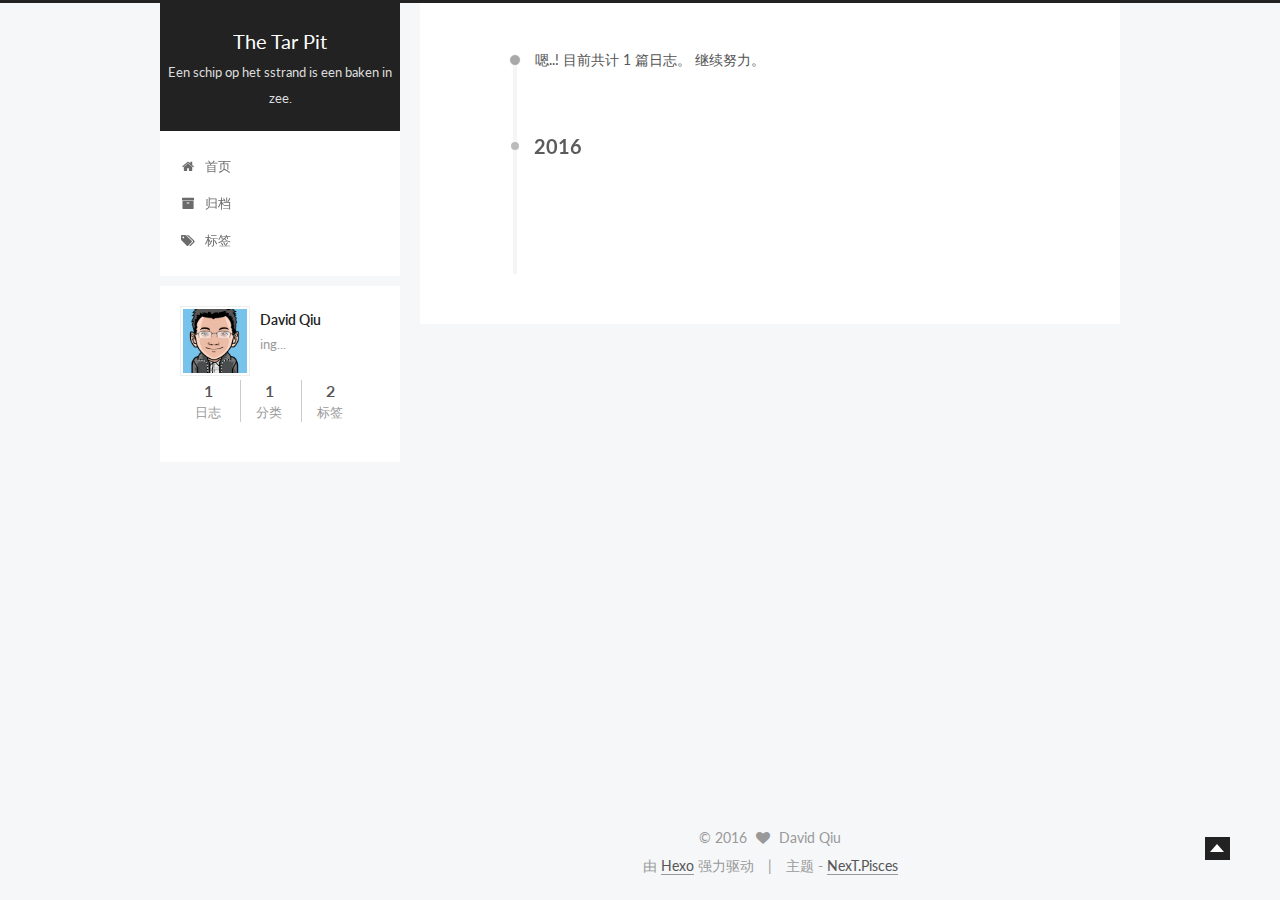
==== archives/index.html @ 202212e3 "Site updated: 2016-03-12 23:37:46" ====
<!doctype html>



  


<html class="theme-next pisces use-motion">
<head>
  <meta charset="UTF-8"/>
<meta http-equiv="X-UA-Compatible" content="IE=edge,chrome=1" />
<meta name="viewport" content="width=device-width, initial-scale=1, maximum-scale=1"/>



<meta http-equiv="Cache-Control" content="no-transform" />
<meta http-equiv="Cache-Control" content="no-siteapp" />












  <link href="/vendors/fancybox/source/jquery.fancybox.css?v=2.1.5" rel="stylesheet" type="text/css"/>




  <link href="//fonts.googleapis.com/css?family=Lato:300,400,700,400italic&subset=latin,latin-ext" rel="stylesheet" type="text/css">



<link href="/vendors/font-awesome/css/font-awesome.min.css?v=4.4.0" rel="stylesheet" type="text/css" />

<link href="/css/main.css?v=0.5.0" rel="stylesheet" type="text/css" />


  <meta name="keywords" content="Hexo, NexT" />








  <link rel="shortcut icon" type="image/x-icon" href="/favicon.ico?v=0.5.0" />






<meta name="description" content="ing...">
<meta property="og:type" content="website">
<meta property="og:title" content="The Tar Pit">
<meta property="og:url" content="http://yoursite.com/archives/index.html">
<meta property="og:site_name" content="The Tar Pit">
<meta property="og:description" content="ing...">
<meta name="twitter:card" content="summary">
<meta name="twitter:title" content="The Tar Pit">
<meta name="twitter:description" content="ing...">



<script type="text/javascript" id="hexo.configuration">
  var NexT = window.NexT || {};
  var CONFIG = {
    scheme: 'Pisces',
    sidebar: {"position":"left","display":"post"},
    fancybox: true,
    motion: true,
    duoshuo: {
      userId: 0,
      author: '博主'
    }
  };
</script>

  <title> 归档 | The Tar Pit </title>
</head>

<body itemscope itemtype="http://schema.org/WebPage" lang="zh-Hans">

  








  
  
    
  

  <div class="container one-collumn sidebar-position-left  page-archive  ">
    <div class="headband"></div>

    <header id="header" class="header" itemscope itemtype="http://schema.org/WPHeader">
      <div class="header-inner"><div class="site-meta ">
  

  <div class="custom-logo-site-title">
    <a href="/"  class="brand" rel="start">
      <span class="logo-line-before"><i></i></span>
      <span class="site-title">The Tar Pit</span>
      <span class="logo-line-after"><i></i></span>
    </a>
  </div>
  <p class="site-subtitle">Een schip op het sstrand is een baken in zee.</p>
</div>

<div class="site-nav-toggle">
  <button>
    <span class="btn-bar"></span>
    <span class="btn-bar"></span>
    <span class="btn-bar"></span>
  </button>
</div>

<nav class="site-nav">
  

  
    <ul id="menu" class="menu ">
      
        
        <li class="menu-item menu-item-home">
          <a href="/" rel="section">
            
              <i class="menu-item-icon fa fa-home fa-fw"></i> <br />
            
            首页
          </a>
        </li>
      
        
        <li class="menu-item menu-item-archives">
          <a href="/archives" rel="section">
            
              <i class="menu-item-icon fa fa-archive fa-fw"></i> <br />
            
            归档
          </a>
        </li>
      
        
        <li class="menu-item menu-item-tags">
          <a href="/tags" rel="section">
            
              <i class="menu-item-icon fa fa-tags fa-fw"></i> <br />
            
            标签
          </a>
        </li>
      

      


      
      
    </ul>
  

  
</nav>

 </div>
    </header>

    <main id="main" class="main">
      <div class="main-inner">
        <div class="content-wrap">
          <div id="content" class="content">
            

  <section id="posts" class="posts-collapse">
    <span class="archive-move-on"></span>

    <span class="archive-page-counter">
      
      
      
        
      
      嗯..! 目前共计 1 篇日志。 继续努力。
    </span>

    

      
      
      

      
        
        <div class="collection-title">
          <h2 class="archive-year motion-element" id="archive-year-2016">2016</h2>
        </div>
      
      

      

  <article class="post post-type-normal" itemscope itemtype="http://schema.org/Article">
    <header class="post-header">

      <h1 class="post-title">
        
            <a class="post-title-link" href="/2016/03/08/hello-world/" itemprop="url">
              
                <span itemprop="name">Hello World</span>
              
            </a>
        
      </h1>

      <div class="post-meta">
        <time class="post-time" itemprop="dateCreated"
              datetime="2016-03-08T22:50:50+08:00"
              content="2016-03-08" >
          03-08
        </time>
      </div>

    </header>
  </article>



    

  </section>

  



          </div>
          


          

        </div>
        
          
  
  <div class="sidebar-toggle">
    <div class="sidebar-toggle-line-wrap">
      <span class="sidebar-toggle-line sidebar-toggle-line-first"></span>
      <span class="sidebar-toggle-line sidebar-toggle-line-middle"></span>
      <span class="sidebar-toggle-line sidebar-toggle-line-last"></span>
    </div>
  </div>

  <aside id="sidebar" class="sidebar">
    <div class="sidebar-inner">

      

      

      <section class="site-overview sidebar-panel  sidebar-panel-active ">
        <div class="site-author motion-element" itemprop="author" itemscope itemtype="http://schema.org/Person">
          <img class="site-author-image" itemprop="image"
               src="/images/avatars.png"
               alt="David Qiu" />
          <p class="site-author-name" itemprop="name">David Qiu</p>
          <p class="site-description motion-element" itemprop="description">ing...</p>
        </div>
        <nav class="site-state motion-element">
          <div class="site-state-item site-state-posts">
            <a href="/archives">
              <span class="site-state-item-count">1</span>
              <span class="site-state-item-name">日志</span>
            </a>
          </div>
          
          
            <div class="site-state-item site-state-categories">
              
                <span class="site-state-item-count">1</span>
                <span class="site-state-item-name">分类</span>
              
            </div>
          

          
            <div class="site-state-item site-state-tags">
              <a href="/tags">
                <span class="site-state-item-count">2</span>
                <span class="site-state-item-name">标签</span>
              </a>
            </div>
          

        </nav>

        

        <div class="links-of-author motion-element">
          
        </div>

        
        

        <div class="links-of-author motion-element">
          
        </div>

      </section>

      

    </div>
  </aside>


        
      </div>
    </main>

    <footer id="footer" class="footer">
      <div class="footer-inner">
        <div class="copyright" >
  
  &copy; 
  <span itemprop="copyrightYear">2016</span>
  <span class="with-love">
    <i class="fa fa-heart"></i>
  </span>
  <span class="author" itemprop="copyrightHolder">David Qiu</span>
</div>

<div class="powered-by">
  由 <a class="theme-link" href="http://hexo.io">Hexo</a> 强力驱动
</div>

<div class="theme-info">
  主题 -
  <a class="theme-link" href="https://github.com/iissnan/hexo-theme-next">
    NexT.Pisces
  </a>
</div>



      </div>
    </footer>

    <div class="back-to-top"></div>
  </div>

  


  




<script type="text/javascript">
  if (Object.prototype.toString.call(window.Promise) !== '[object Function]') {
    window.Promise = null;
  }
</script>


  <script type="text/javascript" src="/vendors/jquery/index.js?v=2.1.3"></script>

  <script type="text/javascript" src="/vendors/fastclick/lib/fastclick.min.js?v=1.0.6"></script>

  <script type="text/javascript" src="/vendors/jquery_lazyload/jquery.lazyload.js?v=1.9.7"></script>

  <script type="text/javascript" src="/vendors/velocity/velocity.min.js"></script>

  <script type="text/javascript" src="/vendors/velocity/velocity.ui.min.js"></script>

  <script type="text/javascript" src="/vendors/fancybox/source/jquery.fancybox.pack.js"></script>


  


  <script type="text/javascript" src="/js/src/utils.js?v=0.5.0"></script>

  <script type="text/javascript" src="/js/src/motion.js?v=0.5.0"></script>



  
  


  <script type="text/javascript" src="/js/src/affix.js?v=0.5.0"></script>

  <script type="text/javascript" src="/js/src/schemes/pisces.js?v=0.5.0"></script>



  
  
    <script type="text/javascript" id="motion.page.archive">
      $('.archive-year').velocity('transition.slideLeftIn');
    </script>
  


  


  <script type="text/javascript" src="/js/src/bootstrap.js?v=0.5.0"></script>



  

  
    
  

  <script type="text/javascript">
    var duoshuoQuery = {short_name:"davidqiu"};
    (function() {
      var ds = document.createElement('script');
      ds.type = 'text/javascript';ds.async = true;
      ds.id = 'duoshuo-script';
      ds.src = (document.location.protocol == 'https:' ? 'https:' : 'http:') + '//static.duoshuo.com/embed.js';
      ds.charset = 'UTF-8';
      (document.getElementsByTagName('head')[0]
      || document.getElementsByTagName('body')[0]).appendChild(ds);
    })();
  </script>

  
    
  





  
  
  

  


</body>
</html>
---- css/main.css ----
/* normalize.css v3.0.2 | MIT License | git.io/normalize */
html {
  font-family: sans-serif; /* 1 */
  -ms-text-size-adjust: 100%; /* 2 */
  -webkit-text-size-adjust: 100%; /* 2 */
}
body {
  margin: 0;
}
article,
aside,
details,
figcaption,
figure,
footer,
header,
hgroup,
main,
menu,
nav,
section,
summary {
  display: block;
}
audio,
canvas,
progress,
video {
  display: inline-block; /* 1 */
  vertical-align: baseline; /* 2 */
}
audio:not([controls]) {
  display: none;
  height: 0;
}
[hidden],
template {
  display: none;
}
a {
  background-color: transparent;
}
a:active,
a:hover {
  outline: 0;
}
abbr[title] {
  border-bottom: 1px dotted;
}
b,
strong {
  font-weight: bold;
}
dfn {
  font-style: italic;
}
h1 {
  font-size: 2em;
  margin: 0.67em 0;
}
mark {
  background: #ff0;
  color: #000;
}
small {
  font-size: 80%;
}
sub,
sup {
  font-size: 75%;
  line-height: 0;
  position: relative;
  vertical-align: baseline;
}
sup {
  top: -0.5em;
}
sub {
  bottom: -0.25em;
}
img {
  border: 0;
}
svg:not(:root) {
  overflow: hidden;
}
figure {
  margin: 1em 40px;
}
hr {
  -moz-box-sizing: content-box;
  box-sizing: content-box;
  height: 0;
}
pre {
  overflow: auto;
}
code,
kbd,
pre,
samp {
  font-family: monospace, monospace;
  font-size: 1em;
}
button,
input,
optgroup,
select,
textarea {
  color: inherit; /* 1 */
  font: inherit; /* 2 */
  margin: 0; /* 3 */
}
button {
  overflow: visible;
}
button,
select {
  text-transform: none;
}
button,
html input[type="button"],
input[type="reset"],
input[type="submit"] {
  -webkit-appearance: button; /* 2 */
  cursor: pointer; /* 3 */
}
button[disabled],
html input[disabled] {
  cursor: default;
}
button::-moz-focus-inner,
input::-moz-focus-inner {
  border: 0;
  padding: 0;
}
input {
  line-height: normal;
}
input[type="checkbox"],
input[type="radio"] {
  box-sizing: border-box; /* 1 */
  padding: 0; /* 2 */
}
input[type="number"]::-webkit-inner-spin-button,
input[type="number"]::-webkit-outer-spin-button {
  height: auto;
}
input[type="search"] {
  -webkit-appearance: textfield; /* 1 */
  -moz-box-sizing: content-box;
  -webkit-box-sizing: content-box; /* 2 */
  box-sizing: content-box;
}
input[type="search"]::-webkit-search-cancel-button,
input[type="search"]::-webkit-search-decoration {
  -webkit-appearance: none;
}
fieldset {
  border: 1px solid #c0c0c0;
  margin: 0 2px;
  padding: 0.35em 0.625em 0.75em;
}
legend {
  border: 0; /* 1 */
  padding: 0; /* 2 */
}
textarea {
  overflow: auto;
}
optgroup {
  font-weight: bold;
}
table {
  border-collapse: collapse;
  border-spacing: 0;
}
td,
th {
  padding: 0;
}
::selection {
  background: #262a30;
  color: #fff;
}
body {
  position: relative;
  font-family: Lato, "PingFang SC", "Microsoft YaHei", sans-serif;
  font-size: 14px;
  line-height: 2;
  color: #555;
  background: #fff;
}
@media (max-width: 767px) {
  body {
    padding-right: 0 !important;
  }
}
@media (min-width: 768px) and (max-width: 991px) {
  body {
    padding-right: 0 !important;
  }
}
@media (min-width: 1600px) {
  body {
    font-size: 16px;
  }
}
h1,
h2,
h3,
h4,
h5,
h6 {
  margin: 0;
  padding: 0;
  font-weight: bold;
  line-height: 1.5;
  font-family: Lato, "PingFang SC", "Microsoft YaHei", sans-serif;
}
h2,
h3,
h4,
h5,
h6 {
  margin: 20px 0 15px;
}
h1 {
  font-size: 22px;
}
@media (max-width: 767px) {
  h1 {
    font-size: 18px;
  }
}
h2 {
  font-size: 20px;
}
@media (max-width: 767px) {
  h2 {
    font-size: 16px;
  }
}
h3 {
  font-size: 18px;
}
@media (max-width: 767px) {
  h3 {
    font-size: 14px;
  }
}
h4 {
  font-size: 16px;
}
@media (max-width: 767px) {
  h4 {
    font-size: 12px;
  }
}
h5 {
  font-size: 14px;
}
@media (max-width: 767px) {
  h5 {
    font-size: 10px;
  }
}
h6 {
  font-size: 12px;
}
@media (max-width: 767px) {
  h6 {
    font-size: 8px;
  }
}
p {
  margin: 0 0 25px 0;
}
a {
  color: #555;
  text-decoration: none;
  border-bottom: 1px solid #999;
  word-wrap: break-word;
}
a:hover {
  color: #222;
  border-bottom-color: #222;
}
ul {
  list-style: none;
}
blockquote {
  margin: 0;
  padding: 0;
}
img {
  display: block;
  margin: auto;
  max-width: 100%;
  height: auto;
}
hr {
  margin: 40px 0;
  height: 3px;
  border: none;
  background-color: #ddd;
  background-image: repeating-linear-gradient(-45deg, #fff, #fff 4px, transparent 4px, transparent 8px);
}
blockquote {
  padding: 0 15px;
  color: #666;
  border-left: 4px solid #ddd;
}
blockquote cite::before {
  content: "-";
  padding: 0 5px;
}
dt {
  font-weight: 700;
}
dd {
  margin: 0;
  padding: 0;
}
.text-left {
  text-align: left;
}
.text-center {
  text-align: center;
}
.text-right {
  text-align: right;
}
.text-justify {
  text-align: justify;
}
.text-nowrap {
  white-space: nowrap;
}
.text-lowercase {
  text-transform: lowercase;
}
.text-uppercase {
  text-transform: uppercase;
}
.text-capitalize {
  text-transform: capitalize;
}
.center-block {
  display: block;
  margin-left: auto;
  margin-right: auto;
}
.clearfix:before,
.clearfix:after {
  content: " ";
  display: table;
}
.clearfix:after {
  clear: both;
}
.pullquote {
  width: 45%;
}
.pullquote.left {
  float: left;
  margin-left: 5px;
  margin-right: 10px;
}
.pullquote.right {
  float: right;
  margin-left: 10px;
  margin-right: 5px;
}
.highlight table,
.gist table {
  width: auto;
}
.highlight table td,
.gist table td {
  border: none;
}
.highlight a,
.gist a {
  color: #222 !important;
  text-decoration: none !important;
}
.affix.affix.affix {
  position: fixed;
}
.translation {
  margin-top: -20px;
  font-size: 14px;
  color: #999;
}
.use-motion .motion-element {
  opacity: 0;
}
.site-search input {
  padding: 3px;
  border: none;
  text-indent: 14px;
  border-radius: 0;
  width: 140px;
  outline: none;
  border-bottom: 1px solid #999;
  background: inherit;
  opacity: 0.5;
}
.site-search input:focus {
  opacity: 1;
}
.site-search .fa-search {
  position: absolute;
  top: 6px;
}
table {
  margin: 20px 0;
  width: 100%;
  border-collapse: collapse;
  border-spacing: 0;
  border: 1px solid #ddd;
  font-size: 14px;
}
table>tbody>tr:nth-of-type(odd) {
  background-color: #f9f9f9;
}
table>tbody>tr:hover {
  background-color: #f5f5f5;
}
caption,
th,
td {
  padding: 8px;
  text-align: left;
  vertical-align: middle;
  font-weight: normal;
}
th,
td {
  border-bottom: 3px solid #ddd;
  border-right: 1px solid #eee;
}
th {
  padding-bottom: 10px;
  font-weight: 700;
}
td {
  border-bottom-width: 1px;
}
html,
body {
  height: 100%;
}
.container {
  position: relative;
  min-height: 100%;
}
.header-inner {
  margin: 0 auto;
  padding: 100px 0 70px;
  width: 700px;
}
@media (min-width: 1600px) {
  .container .header-inner {
    width: 900px;
  }
}
.main {
  padding-bottom: 150px;
}
.main-inner {
  margin: 0 auto;
  width: 700px;
}
@media (min-width: 1600px) {
  .container .main-inner {
    width: 900px;
  }
}
.footer {
  position: absolute;
  left: 0;
  bottom: 0;
  width: 100%;
  min-height: 50px;
}
.footer-inner {
  box-sizing: border-box;
  margin: 20px auto;
  width: 700px;
}
@media (min-width: 1600px) {
  .container .footer-inner {
    width: 900px;
  }
}
pre,
.highlight {
  background: #f7f7f7;
  margin: 20px 0;
  padding: 15px;
  overflow: auto;
  font-size: 13px;
  color: #4d4d4c;
  line-height: 1.6;
}
.highlight .gutter pre,
.gist .gist-file .gist-data .line-numbers {
  color: #666;
}
pre,
code {
  font-family: "Input Mono", "PT Mono", Consolas, Monaco, Menlo, monospace;
}
code {
  word-break: break-all;
  background: #eee;
  text-shadow: 0 1px #fff;
  padding: 0 0.3em;
}
pre code {
  background: none;
  text-shadow: none;
  padding: 0;
}
.highlight pre {
  border: none;
  margin: 0;
  padding: 1px;
}
.highlight table {
  margin: 0;
  width: auto;
  border: none;
}
.highlight td {
  border: none;
  padding: 0;
}
.highlight figcaption {
  font-size: 0.85em;
  color: #8e908c;
  line-height: 1em;
  margin-bottom: 1em;
}
.highlight figcaption:before,
.highlight figcaption:after {
  content: " ";
  display: table;
}
.highlight figcaption:after {
  clear: both;
}
.highlight figcaption a {
  float: right;
}
.highlight .gutter pre {
  text-align: right;
  padding-right: 20px;
}
.highlight .line {
  height: 20px;
}
.gist {
  margin: 20px 0;
  border-style: solid;
  border-color: #ccc;
  border-width: 1px 0;
  background: #f7f7f7;
  padding: 15px 40px 15px 15px;
}
.gist .gist-file {
  border: none;
  font-family: "Input Mono", "PT Mono", Consolas, Monaco, Menlo, monospace;
  margin: 0;
}
.gist .gist-file .gist-data {
  background: none;
  border: none;
}
.gist .gist-file .gist-data .line-numbers {
  background: none;
  border: none;
  padding: 0 20px 0 0;
}
.gist .gist-file .gist-data .line-data {
  padding: 0 !important;
}
.gist .gist-file .highlight {
  margin: 0;
  padding: 0;
  border: none;
}
.gist .gist-file .gist-meta {
  background: #f7f7f7;
  color: #8e908c;
  font: 13px Lato, "PingFang SC", "Microsoft YaHei", sans-serif;
  text-shadow: 0 0;
  padding: 0;
  margin-top: 1em;
  margin-left: 40px;
}
.gist .gist-file .gist-meta a {
  color: color-link;
  font-weight: normal;
}
.gist .gist-file .gist-meta a:hover {
  text-decoration: underline;
}
pre .comment {
  color: #8e908c;
}
pre .variable,
pre .attribute,
pre .tag,
pre .regexp,
pre .ruby .constant,
pre .xml .tag .title,
pre .xml .pi,
pre .xml .doctype,
pre .html .doctype,
pre .css .id,
pre .css .class,
pre .css .pseudo {
  color: #c82829;
}
pre .number,
pre .preprocessor,
pre .built_in,
pre .literal,
pre .params,
pre .constant {
  color: #f5871f;
}
pre .ruby .class .title,
pre .css .rules .attribute {
  color: #718c00;
}
pre .string,
pre .value,
pre .inheritance,
pre .header,
pre .ruby .symbol,
pre .xml .cdata {
  color: #718c00;
}
pre .title,
pre .css .hexcolor {
  color: #3e999f;
}
pre .function,
pre .python .decorator,
pre .python .title,
pre .ruby .function .title,
pre .ruby .title .keyword,
pre .perl .sub,
pre .javascript .title,
pre .coffeescript .title {
  color: #4271ae;
}
pre .keyword,
pre .javascript .function {
  color: #8959a8;
}
.full-image.full-image.full-image {
  border: none;
  max-width: 100%;
  width: auto;
  margin: 20px auto;
}
@media (min-width: 992px) {
  .full-image.full-image.full-image {
    max-width: none;
    width: 126%;
    margin: 0 -13%;
  }
}
.blockquote-center,
.page-home .post-type-quote blockquote,
.page-post-detail .post-type-quote blockquote {
  position: relative;
  margin: 40px 0;
  padding: 0;
  border-left: none;
  text-align: center;
}
.blockquote-center::before,
.page-home .post-type-quote blockquote::before,
.page-post-detail .post-type-quote blockquote::before,
.blockquote-center::after,
.page-home .post-type-quote blockquote::after,
.page-post-detail .post-type-quote blockquote::after {
  position: absolute;
  content: ' ';
  display: block;
  width: 100%;
  height: 24px;
  opacity: 0.2;
  background-repeat: no-repeat;
  background-position: 0 -6px;
  background-size: 22px 22px;
}
.blockquote-center::before,
.page-home .post-type-quote blockquote::before,
.page-post-detail .post-type-quote blockquote::before {
  top: -20px;
  background-image: url("../images/quote-l.svg");
  border-top: 1px solid #ccc;
}
.blockquote-center::after,
.page-home .post-type-quote blockquote::after,
.page-post-detail .post-type-quote blockquote::after {
  bottom: -20px;
  background-image: url("../images/quote-r.svg");
  border-bottom: 1px solid #ccc;
  background-position: 100% 8px;
}
.blockquote-center p,
.page-home .post-type-quote blockquote p,
.page-post-detail .post-type-quote blockquote p,
.blockquote-center div,
.page-home .post-type-quote blockquote div,
.page-post-detail .post-type-quote blockquote div {
  text-align: center;
}
.post .post-body .group-picture img {
  box-sizing: border-box;
  padding: 0 3px;
  border: none;
}
.post .group-picture-row {
  overflow: hidden;
  margin-top: 6px;
}
.post .group-picture-row:first-child {
  margin-top: 0;
}
.post .group-picture-column {
  float: left;
}
.page-post-detail .post-body .group-picture-column {
  float: none;
  margin-top: 10px;
  width: auto !important;
}
.page-post-detail .post-body .group-picture-column img {
  margin: 0 auto;
}
.page-archive .group-picture-container {
  overflow: hidden;
}
.page-archive .group-picture-row {
  float: left;
}
.page-archive .group-picture-row:first-child {
  margin-top: 6px;
}
.page-archive .group-picture-column {
  max-width: 150px;
  max-height: 150px;
}
.btn {
  display: inline-block;
  padding: 0 20px;
  font-size: 14px;
  color: #fff;
  background: #222;
  border: 2px solid #555;
  text-decoration: none;
  border-radius: 0;
  transition-property: background-color;
  transition-duration: 0.2s;
  transition-timing-function: ease-in-out;
  transition-delay: 0s;
}
.btn:hover,
.post-more-link .btn:hover {
  border-color: #222;
  color: #fff;
  background: #222;
}
.btn-bar {
  display: block;
  width: 22px;
  height: 2px;
  background: #555;
  border-radius: 1px;
}
.btn-bar+.btn-bar {
  margin-top: 4px;
}
.pagination {
  margin: 120px 0 40px;
  text-align: center;
  border-top: 1px solid #eee;
}
.page-number-basic,
.pagination .prev,
.pagination .next,
.pagination .page-number,
.pagination .space {
  display: inline-block;
  position: relative;
  top: -1px;
  margin: 0 10px;
  padding: 0 10px;
  line-height: 30px;
}
@media (max-width: 767px) {
  .page-number-basic,
  .pagination .prev,
  .pagination .next,
  .pagination .page-number,
  .pagination .space {
    margin: 0 5px;
  }
}
.pagination .prev,
.pagination .next,
.pagination .page-number {
  border-bottom: 0;
  border-top: 1px solid #eee;
  transition-property: border-color;
  transition-duration: 0.2s;
  transition-timing-function: ease-in-out;
  transition-delay: 0s;
}
.pagination .prev:hover,
.pagination .next:hover,
.pagination .page-number:hover {
  border-top-color: #222;
}
.pagination .space {
  padding: 0;
  margin: 0;
}
.pagination .prev {
  margin-left: 0;
}
.pagination .next {
  margin-right: 0;
}
.pagination .page-number.current {
  color: #fff;
  background: #ccc;
  border-top-color: #ccc;
}
@media (max-width: 767px) {
  .pagination {
    border-top: none;
  }
  .pagination .prev,
  .pagination .next,
  .pagination .page-number {
    margin-bottom: 10px;
    border-top: 0;
    border-bottom: 1px solid #eee;
  }
  .pagination .prev:hover,
  .pagination .next:hover,
  .pagination .page-number:hover {
    border-bottom-color: #222;
  }
}
.comments {
  margin: 60px 20px 0;
}
.tag-cloud {
  text-align: center;
}
.tag-cloud a {
  display: inline-block;
  margin: 10px;
}
.back-to-top {
  position: fixed;
  bottom: 40px;
  right: 50px;
  z-index: 1050;
  width: 15px;
  height: 13px;
  padding: 5px;
  background: #222;
  color: #fff;
  cursor: pointer;
  -webkit-transform: translateZ(0);
}
@media (max-width: 767px) {
  .back-to-top {
    display: none;
  }
}
@media (min-width: 768px) and (max-width: 991px) {
  .back-to-top {
    display: none;
  }
}
.back-to-top:before {
  display: block;
  content: " ";
  margin-top: 2px;
  width: 0;
  height: 0;
  border-width: 0 7px 8px 7px;
  border-color: transparent transparent #fff transparent;
  border-style: solid;
}
.header {
  background: #fff;
}
.header-inner {
  position: relative;
}
.headband {
  height: 3px;
  background: #222;
}
.site-meta {
  margin: 0;
  text-align: center;
}
@media (max-width: 767px) {
  .site-meta {
    text-align: center;
  }
}
.brand {
  position: relative;
  display: inline-block;
  padding: 0 40px;
  color: #fff;
  background: #222;
  border-bottom: none;
  font-family: Lato, "PingFang SC", "Microsoft YaHei", sans-serif;
}
.brand:hover {
  color: #fff;
}
.logo {
  display: inline-block;
  margin-right: 5px;
  line-height: 36px;
  vertical-align: top;
}
.site-title {
  display: inline-block;
  vertical-align: top;
  line-height: 36px;
  font-size: 20px;
  font-weight: normal;
}
.site-subtitle {
  margin-top: 10px;
  font-size: 13px;
  color: #ddd;
}
.use-motion .brand {
  opacity: 0;
}
.use-motion .logo,
.use-motion .site-title,
.use-motion .site-subtitle {
  opacity: 0;
  position: relative;
  top: -10px;
}
.site-nav-toggle {
  display: none;
  position: absolute;
  top: 10px;
  left: 10px;
}
@media (max-width: 767px) {
  .site-nav-toggle {
    display: block;
  }
}
.site-nav-toggle button {
  margin-top: 2px;
  padding: 9px 10px;
  background: transparent;
  border: none;
}
@media (max-width: 767px) {
  .site-nav {
    display: none;
    margin: 0 -10px;
    padding: 0 10px;
    clear: both;
    border-top: 1px solid #ddd;
  }
}
@media (min-width: 768px) and (max-width: 991px) {
  .site-nav {
    display: block !important;
  }
}
@media (min-width: 992px) {
  .site-nav {
    display: block !important;
  }
}
.menu {
  margin-top: 20px;
  padding-left: 0;
  text-align: center;
}
.menu .menu-item {
  display: inline-block;
  margin: 0 10px;
}
@media screen and (max-width: 767px) {
  .menu .menu-item {
    margin-top: 10px;
  }
}
.menu .menu-item a {
  display: block;
  font-size: 13px;
  text-transform: capitalize;
  line-height: inherit;
  border-bottom: 1px solid transparent;
  transition-property: border-color;
  transition-duration: 0.2s;
  transition-timing-function: ease-in-out;
  transition-delay: 0s;
}
.menu .menu-item a:hover,
.menu-item-active a {
  border-bottom-color: #222;
}
.use-motion .menu-item {
  opacity: 0;
}
.post-body .fancybox img {
  display: block !important;
  margin: 0 auto;
  cursor: pointer;
  cursor: zoom-in;
  cursor: -webkit-zoom-in;
}
.post-body .image-caption,
.post-body .figure .caption {
  margin: 10px auto 15px;
  text-align: center;
  font-size: 14px;
  color: #999;
  font-weight: bold;
  line-height: 1;
}
.post-sticky-flag {
  display: inline-block;
  font-size: 16px;
  -ms-transform: rotate(30deg);
  transform: rotate(30deg);
}
.posts-expand {
  padding-top: 40px;
}
@media (max-width: 767px) {
  .posts-expand {
    margin: 0 20px;
  }
  .post-body pre,
  .post-body .highlight {
    padding: 10px;
  }
  .post-body pre .gutter pre,
  .post-body .highlight .gutter pre {
    padding-right: 10px;
  }
}
@media (min-width: 992px) {
  .posts-expand .post-body {
    text-align: justify;
  }
}
.posts-expand .post-body h2,
.posts-expand .post-body h3,
.posts-expand .post-body h4,
.posts-expand .post-body h5,
.posts-expand .post-body h6 {
  padding-top: 10px;
}
.posts-expand .post-body h2 .header-anchor,
.posts-expand .post-body h3 .header-anchor,
.posts-expand .post-body h4 .header-anchor,
.posts-expand .post-body h5 .header-anchor,
.posts-expand .post-body h6 .header-anchor {
  float: right;
  margin-left: 10px;
  color: #ccc;
  border-bottom-style: none;
  visibility: hidden;
}
.posts-expand .post-body h2 .header-anchor:hover,
.posts-expand .post-body h3 .header-anchor:hover,
.posts-expand .post-body h4 .header-anchor:hover,
.posts-expand .post-body h5 .header-anchor:hover,
.posts-expand .post-body h6 .header-anchor:hover {
  color: inherit;
}
.posts-expand .post-body h2:hover .header-anchor,
.posts-expand .post-body h3:hover .header-anchor,
.posts-expand .post-body h4:hover .header-anchor,
.posts-expand .post-body h5:hover .header-anchor,
.posts-expand .post-body h6:hover .header-anchor {
  visibility: visible;
}
.posts-expand .post-body ul li {
  list-style: circle;
}
.posts-expand .post-body img {
  box-sizing: border-box;
  margin: auto;
  padding: 3px;
  border: 1px solid #ddd;
}
.posts-expand .fancybox img {
  margin: 0 auto;
}
@media (max-width: 767px) {
  .posts-collapse {
    margin: 0 20px;
  }
  .posts-collapse .post-title,
  .posts-collapse .post-meta {
    display: block;
    width: auto;
    text-align: left;
  }
}
.posts-collapse {
  margin-left: 55px;
}
@media (max-width: 767px) {
  .posts-collapse {
    margin: 0 20px;
  }
}
.posts-collapse .collection-title {
  position: relative;
  margin: 60px 0;
}
.posts-collapse .collection-title h2 {
  margin-left: 20px;
}
.posts-collapse .collection-title small {
  color: #bbb;
}
.posts-collapse .collection-title::before {
  content: " ";
  position: absolute;
  left: 0;
  top: 50%;
  margin-left: -4px;
  margin-top: -4px;
  width: 8px;
  height: 8px;
  background: #bbb;
  border-radius: 50%;
}
.posts-collapse .post {
  margin: 30px 0;
}
.posts-collapse .post-header {
  position: relative;
  transition-duration: 0.2s;
  transition-timing-function: ease-in-out;
  transition-delay: 0s;
  transition-property: border;
  border-bottom: 1px dashed #ccc;
}
.posts-collapse .post-header::before {
  content: " ";
  position: absolute;
  left: 0;
  top: 12px;
  width: 6px;
  height: 6px;
  margin-left: -4px;
  background: #bbb;
  border-radius: 50%;
  border: 1px solid #fff;
  transition-duration: 0.2s;
  transition-timing-function: ease-in-out;
  transition-delay: 0s;
  transition-property: background;
}
.posts-collapse .post-header:hover {
  border-bottom-color: #666;
}
.posts-collapse .post-header:hover::before {
  background: #222;
}
.posts-collapse .post-meta {
  position: absolute;
  font-size: 12px;
  left: 20px;
  top: 5px;
}
.posts-collapse .post-comments-count {
  display: none;
}
.posts-collapse .post-title {
  margin-left: 60px;
  font-size: 16px;
  font-weight: normal;
  font-family: Lato, "PingFang SC", "Microsoft YaHei", sans-serif;
  line-height: inherit;
}
.posts-collapse .post-title::after {
  margin-left: 3px;
  opacity: 0.6;
}
.posts-collapse .post-title a {
  color: #666;
  border-bottom: none;
}
.page-home .post-type-quote .post-header,
.page-post-detail .post-type-quote .post-header,
.page-home .post-type-quote .post-tags,
.page-post-detail .post-type-quote .post-tags {
  display: none;
}
.posts-expand .post-title {
  font-size: 26px;
  text-align: center;
  word-break: break-word;
}
@media (max-width: 767px) {
  .posts-expand .post-title {
    font-size: 22px;
  }
}
.posts-expand .post-title-link {
  display: inline-block;
  position: relative;
  color: #555;
  border-bottom: none;
  line-height: 1.2;
  vertical-align: top;
}
.posts-expand .post-title-link::before {
  content: "";
  position: absolute;
  width: 100%;
  height: 2px;
  bottom: 0;
  left: 0;
  background-color: #000;
  visibility: hidden;
  transform: scaleX(0);
  transition-duration: 0.2s;
  transition-timing-function: ease-in-out;
  transition-delay: 0s;
}
.posts-expand .post-title-link:hover::before {
  visibility: visible;
  transform: scaleX(1);
}
.posts-expand .post-title-link .fa {
  font-size: 16px;
}
.posts-expand .post-meta {
  margin: 3px 0 60px 0;
  color: #999;
  font-size: 12px;
  text-align: center;
}
.posts-expand .post-meta .post-category-list {
  display: inline-block;
  margin: 0;
  padding: 3px;
}
.posts-expand .post-meta .post-category-list-link {
  color: #999;
}
.post-meta-item-icon {
  display: none;
  margin-right: 3px;
}
@media (min-width: 768px) and (max-width: 991px) {
  .post-meta-item-icon {
    display: inline-block;
  }
}
@media (max-width: 767px) {
  .post-meta-item-icon {
    display: inline-block;
  }
}
@media (min-width: 768px) and (max-width: 991px) {
  .post-meta-item-text {
    display: none;
  }
}
@media (max-width: 767px) {
  .post-meta-item-text {
    display: none;
  }
}
@media (max-width: 767px) {
  .posts-expand .post-comments-count {
    display: none;
  }
}
.post-more-link {
  margin-top: 50px;
}
.post-more-link .btn {
  color: #555;
  font-size: 14px;
  background: #fff;
  border-radius: 2px;
}
.posts-expand .post-tags {
  margin-top: 40px;
  text-align: center;
}
.posts-expand .post-tags a {
  display: inline-block;
  margin-right: 10px;
  font-size: 13px;
}
.post-nav {
  overflow: hidden;
  margin-top: 60px;
  padding: 10px;
  white-space: nowrap;
  border-top: 1px solid #eee;
}
.post-nav-item {
  display: inline-block;
  width: 50%;
  white-space: normal;
}
.post-nav-item a {
  position: relative;
  display: inline-block;
  line-height: 25px;
  font-size: 14px;
  color: #555;
  border-bottom: none;
}
.post-nav-item a:hover {
  color: #222;
  border-bottom: none;
}
.post-nav-item a:active {
  top: 2px;
}
.post-nav-item a i {
  font-size: 12px;
}
.post-nav-prev {
  text-align: right;
}
.posts-expand .post-eof {
  display: block;
  margin: 80px auto 60px;
  width: 8%;
  height: 1px;
  background: #ccc;
  text-align: center;
}
.post:last-child .post-eof.post-eof.post-eof {
  display: none;
}
.post-gallery {
  display: table;
  table-layout: fixed;
  width: 100%;
  border-collapse: separate;
}
.post-gallery-row {
  display: table-row;
}
.post-gallery .post-gallery-img {
  display: table-cell;
  text-align: center;
  vertical-align: middle;
  border: none;
}
.post-gallery .post-gallery-img img {
  max-width: 100%;
  max-height: 100%;
  border: none;
}
.fancybox-close,
.fancybox-close:hover {
  border: none;
}
.sidebar {
  width: 0;
  position: fixed;
  right: 0;
  top: 0;
  bottom: 0;
  z-index: 1040;
  box-shadow: inset 0 2px 6px #000;
  background: #222;
  -webkit-transform: translateZ(0);
}
.sidebar a {
  color: #999;
  border-bottom-color: #555;
}
.sidebar a:hover {
  color: #eee;
}
@media (min-width: 768px) and (max-width: 991px) {
  .sidebar {
    display: none !important;
  }
}
@media (max-width: 767px) {
  .sidebar {
    display: none !important;
  }
}
.sidebar-inner {
  position: relative;
  padding: 20px 10px;
  color: #999;
  text-align: center;
}
.sidebar-toggle {
  position: fixed;
  right: 50px;
  bottom: 45px;
  width: 15px;
  height: 15px;
  padding: 5px;
  background: #222;
  line-height: 0;
  z-index: 1050;
  cursor: pointer;
  -webkit-transform: translateZ(0);
}
@media (min-width: 768px) and (max-width: 991px) {
  .sidebar-toggle {
    display: none;
  }
}
@media (max-width: 767px) {
  .sidebar-toggle {
    display: none;
  }
}
.sidebar-toggle-line {
  position: relative;
  display: inline-block;
  vertical-align: top;
  height: 2px;
  width: 100%;
  background: #fff;
  margin-top: 3px;
}
.sidebar-toggle-line:first-child {
  margin-top: 0;
}
.site-author-image {
  display: block;
  margin: 0 auto;
  max-width: 96px;
  height: auto;
  border: 2px solid #333;
  padding: 2px;
}
.site-author-name {
  margin: 5px 0 0;
  color: #222;
}
.site-description {
  margin-top: 5px;
  font-size: 13px;
  color: #999;
}
.site-state {
  overflow: hidden;
  line-height: 1.4;
  white-space: nowrap;
}
.site-state-item {
  display: inline-block;
  padding: 0 15px;
  border-left: 1px solid #ccc;
}
.site-state-item:first-child {
  border-left: none;
}
.site-state-item a {
  border-bottom: none;
}
.site-state-item-count {
  display: block;
  text-align: center;
  color: inherit;
  font-weight: 600;
  font-size: 16px;
}
.site-state-item-name {
  font-size: 13px;
  color: #999;
}
.feed-link {
  margin-top: 20px;
}
.feed-link a {
  display: inline-block;
  padding: 0 15px;
  color: #fc6423;
  border: 1px solid #fc6423;
  border-radius: 4px;
}
.feed-link a i {
  color: #fc6423;
  font-size: 14px;
}
.feed-link a:hover {
  color: #fff;
  background: #fc6423;
}
.feed-link a:hover i {
  color: #fff;
}
.links-of-author {
  margin-top: 20px;
}
.links-of-author a {
  display: inline-block;
  vertical-align: middle;
  margin-right: 10px;
  margin-bottom: 10px;
  border-bottom-color: #555;
  font-size: 13px;
}
.links-of-author a:before {
  display: inline-block;
  vertical-align: middle;
  margin-right: 3px;
  content: " ";
  width: 4px;
  height: 4px;
  border-radius: 50%;
  background: #ba8b11;
}
.sidebar-nav {
  margin: 0 0 20px;
  padding-left: 0;
}
.sidebar-nav li {
  display: inline-block;
  cursor: pointer;
  border-bottom: 1px solid transparent;
  font-size: 14px;
  color: #555;
}
.sidebar-nav li:hover {
  color: #222;
}
.page-post-detail .sidebar-nav-toc {
  padding: 0 5px;
}
.page-post-detail .sidebar-nav-overview {
  margin-left: 10px;
}
.sidebar-nav .sidebar-nav-active {
  color: #222;
  border-bottom-color: #222;
}
.sidebar-nav .sidebar-nav-active:hover {
  color: #222;
}
.sidebar-panel {
  display: none;
}
.sidebar-panel-active {
  display: block;
}
.post-toc {
  overflow: hidden;
  position: relative;
}
.post-toc-empty {
  font-size: 14px;
  color: #666;
}
.post-toc ol {
  overflow: auto;
  margin: 0;
  padding: 0 10px 10px;
  text-align: left;
  list-style: none;
  font-size: 14px;
}
.post-toc ol a {
  color: #555;
}
.post-toc ol a:hover {
  color: #222;
}
.post-toc .nav .nav-child {
  display: none;
}
.post-toc .nav .active > .nav-child {
  display: block;
}
.post-toc .nav .active-current > .nav-child {
  display: block;
}
.post-toc .nav .active-current > .nav-child > .nav-item {
  display: block;
}
.post-toc .nav .active > a {
  color: #ccc;
}
.post-toc .nav .active-current > a {
  color: #222;
}
.post-toc .nav .active-current > a:hover {
  color: #222;
}
.post-toc-indicator {
  height: 20px;
  text-align: center;
  color: #fff;
  font-size: 14px;
}
.post-toc-indicator-top {
  opacity: 0;
  margin-top: 10px;
}
.post-toc-indicator-bottom {
  position: absolute;
  width: 100%;
}
.footer {
  font-size: 14px;
  color: #999;
}
.footer img {
  border: none;
}
.footer-inner {
  text-align: center;
}
.with-love {
  display: inline-block;
  margin: 0 5px;
}
.powered-by,
.theme-info {
  display: inline-block;
}
.powered-by {
  margin-right: 10px;
}
.powered-by::after {
  content: "|";
  padding-left: 10px;
}
.cc-license {
  margin-top: 10px;
  text-align: center;
}
.cc-license .cc-opacity {
  opacity: 0.7;
  border-bottom: none;
}
.cc-license .cc-opacity:hover {
  opacity: 0.9;
}
.cc-license img {
  display: inline-block;
}
.theme-next #ds-thread #ds-reset {
  color: #555;
}
.theme-next #ds-thread #ds-reset .ds-replybox {
  margin-bottom: 30px;
}
.theme-next #ds-thread #ds-reset .ds-replybox .ds-avatar,
.theme-next #ds-reset .ds-avatar img {
  box-shadow: none;
}
.theme-next #ds-thread #ds-reset .ds-textarea-wrapper {
  border-color: #c7d4e1;
  background: none;
  border-top-right-radius: 3px;
  border-top-left-radius: 3px;
}
.theme-next #ds-thread #ds-reset .ds-textarea-wrapper textarea {
  height: 60px;
}
.theme-next #ds-reset .ds-rounded-top {
  border-radius: 0;
}
.theme-next #ds-thread #ds-reset .ds-post-toolbar {
  box-sizing: border-box;
  border: 1px solid #c7d4e1;
  background: #f6f8fa;
}
.theme-next #ds-thread #ds-reset .ds-post-options {
  height: 40px;
  border: none;
  background: none;
}
.theme-next #ds-thread #ds-reset .ds-toolbar-buttons {
  top: 11px;
}
.theme-next #ds-thread #ds-reset .ds-sync {
  top: 5px;
}
.theme-next #ds-thread #ds-reset .ds-post-button {
  top: 4px;
  right: 5px;
  width: 90px;
  height: 30px;
  border: 1px solid #c5ced7;
  border-radius: 3px;
  background-image: linear-gradient(#fbfbfc, #f5f7f9);
  color: #60676d;
}
.theme-next #ds-thread #ds-reset .ds-post-button:hover {
  background-position: 0 -30px;
  color: #60676d;
}
.theme-next #ds-thread #ds-reset .ds-comments-info {
  padding: 10px 0;
}
.theme-next #ds-thread #ds-reset .ds-sort {
  display: none;
}
.theme-next #ds-thread #ds-reset li.ds-tab a.ds-current {
  border: none;
  background: #f6f8fa;
  color: #60676d;
}
.theme-next #ds-thread #ds-reset li.ds-tab a.ds-current:hover {
  background-color: #e9f0f7;
  color: #60676d;
}
.theme-next #ds-thread #ds-reset li.ds-tab a {
  border-radius: 2px;
  padding: 5px;
}
.theme-next #ds-thread #ds-reset .ds-login-buttons p {
  color: #999;
  line-height: 36px;
}
.theme-next #ds-thread #ds-reset .ds-login-buttons .ds-service-list li {
  height: 28px;
}
.theme-next #ds-thread #ds-reset .ds-service-list a {
  background: none;
  padding: 5px;
  border: 1px solid;
  border-radius: 3px;
  text-align: center;
}
.theme-next #ds-thread #ds-reset .ds-service-list a:hover {
  color: #fff;
  background: #666;
}
.theme-next #ds-thread #ds-reset .ds-service-list .ds-weibo {
  color: #fc9b00;
  border-color: #fc9b00;
}
.theme-next #ds-thread #ds-reset .ds-service-list .ds-weibo:hover {
  background: #fc9b00;
}
.theme-next #ds-thread #ds-reset .ds-service-list .ds-qq {
  color: #60a3ec;
  border-color: #60a3ec;
}
.theme-next #ds-thread #ds-reset .ds-service-list .ds-qq:hover {
  background: #60a3ec;
}
.theme-next #ds-thread #ds-reset .ds-service-list .ds-renren {
  color: #2e7ac4;
  border-color: #2e7ac4;
}
.theme-next #ds-thread #ds-reset .ds-service-list .ds-renren:hover {
  background: #2e7ac4;
}
.theme-next #ds-thread #ds-reset .ds-service-list .ds-douban {
  color: #37994c;
  border-color: #37994c;
}
.theme-next #ds-thread #ds-reset .ds-service-list .ds-douban:hover {
  background: #37994c;
}
.theme-next #ds-thread #ds-reset .ds-service-list .ds-kaixin {
  color: #fef20d;
  border-color: #fef20d;
}
.theme-next #ds-thread #ds-reset .ds-service-list .ds-kaixin:hover {
  background: #fef20d;
}
.theme-next #ds-thread #ds-reset .ds-service-list .ds-netease {
  color: #f00;
  border-color: #f00;
}
.theme-next #ds-thread #ds-reset .ds-service-list .ds-netease:hover {
  background: #f00;
}
.theme-next #ds-thread #ds-reset .ds-service-list .ds-sohu {
  color: #ffcb05;
  border-color: #ffcb05;
}
.theme-next #ds-thread #ds-reset .ds-service-list .ds-sohu:hover {
  background: #ffcb05;
}
.theme-next #ds-thread #ds-reset .ds-service-list .ds-baidu {
  color: #2831e0;
  border-color: #2831e0;
}
.theme-next #ds-thread #ds-reset .ds-service-list .ds-baidu:hover {
  background: #2831e0;
}
.theme-next #ds-thread #ds-reset .ds-service-list .ds-google {
  color: #166bec;
  border-color: #166bec;
}
.theme-next #ds-thread #ds-reset .ds-service-list .ds-google:hover {
  background: #166bec;
}
.theme-next #ds-thread #ds-reset .ds-service-list .ds-weixin {
  color: #00ce0d;
  border-color: #00ce0d;
}
.theme-next #ds-thread #ds-reset .ds-service-list .ds-weixin:hover {
  background: #00ce0d;
}
.theme-next #ds-thread #ds-reset .ds-service-list .ds-more-services {
  border: none;
}
.theme-next #ds-thread #ds-reset .ds-service-list .ds-more-services:hover {
  background: none;
}
.theme-next #ds-reset .duoshuo-ua-admin {
  display: inline-block;
  color: #f00;
}
.theme-next #ds-reset .duoshuo-ua-platform,
.theme-next #ds-reset .duoshuo-ua-browser {
  color: #ccc;
}
.theme-next #ds-reset .duoshuo-ua-platform .fa,
.theme-next #ds-reset .duoshuo-ua-browser .fa {
  display: inline-block;
  margin-right: 3px;
}
.theme-next #ds-reset .duoshuo-ua-separator {
  display: inline-block;
  margin-left: 5px;
}
.theme-next .this_ua {
  background-color: #ccc !important;
  border-radius: 4px;
  padding: 0 5px !important;
  margin: 1px 1px !important;
  border: 1px solid #bbb !important;
  color: #fff;
  display: inline-block !important;
}
.theme-next .this_ua.admin {
  background-color: #d9534f !important;
  border-color: #d9534f !important;
}
.theme-next .this_ua.platform.iOS,
.theme-next .this_ua.platform.Mac,
.theme-next .this_ua.platform.Windows {
  background-color: #39b3d7 !important;
  border-color: #46b8da !important;
}
.theme-next .this_ua.platform.Linux {
  background-color: #3a3a3a !important;
  border-color: #1f1f1f !important;
}
.theme-next .this_ua.platform.Android {
  background-color: #00c47d !important;
  border-color: #01b171 !important;
}
.theme-next .this_ua.browser.Mobile,
.theme-next .this_ua.browser.Chrome {
  background-color: #5cb85c !important;
  border-color: #4cae4c !important;
}
.theme-next .this_ua.browser.Firefox {
  background-color: #f0ad4e !important;
  border-color: #eea236 !important;
}
.theme-next .this_ua.browser.Maxthon,
.theme-next .this_ua.browser.IE {
  background-color: #428bca !important;
  border-color: #357ebd !important;
}
.theme-next .this_ua.browser.baidu,
.theme-next .this_ua.browser.UCBrowser,
.theme-next .this_ua.browser.Opera {
  background-color: #d9534f !important;
  border-color: #d43f3a !important;
}
.theme-next .this_ua.browser.Android,
.theme-next .this_ua.browser.QQBrowser {
  background-color: #78ace9 !important;
  border-color: #4cae4c !important;
}
.post-spread {
  margin-top: 20px;
  text-align: center;
}
.jiathis_style {
  display: inline-block;
}
.jiathis_style a {
  border: none;
}
.post-spread {
  margin-top: 20px;
  text-align: center;
}
.bdshare-slide-button-box a {
  border: none;
}
.bdsharebuttonbox {
  display: inline-block;
}
.bdsharebuttonbox a {
  border: none;
}
.search-result-list li {
  list-style-type: none;
  white-space: nowrap;
  overflow: hidden;
  text-overflow: ellipsis;
}
ul.search-result-list {
  padding-left: 0px;
  margin: 0px 0px 0px 12px;
}
a.search-result-title {
  font-weight: bold;
}
a.search-result {
  border-bottom: transparent;
}
.search-keyword {
  border-bottom: 1px dashed #4088b8;
  font-weight: bold;
}
#search-result {
  display: none;
  position: absolute;
  width: 158px;
  border: 1px solid #ccc;
  background: #fff;
  cursor: default;
  overflow: auto;
  margin: 0px;
  z-index: 999;
}
#local-search-result {
  overflow: auto;
  max-height: 3in;
}
.site-search-form {
  background: #f5f5f5;
}
.popup {
  display: none;
  position: fixed;
  top: 100px;
  left: 50%;
  width: 700px;
  min-height: 300px;
  margin-left: -350px;
  padding: 0px 10px;
  background: #fff;
  color: #333;
  z-index: 9999;
  -webkit-border-radius: 5px;
  border-radius: 5px;
  box-shadow: 0 0 0 9999px rgba(0,0,0,0.5);
}
#local-search-input {
  width: 50%;
}
.popup-mobile {
  padding: 0px 0px;
  top: 0;
  left: 0;
  margin: 0px 0 0;
  width: 100%;
}
.popup-btn-close {
  position: absolute;
  top: 5px;
  right: 14px;
  color: #4ebd79;
  font-size: 14px;
  font-weight: bold;
  text-transform: uppercase;
  cursor: pointer;
}
.use-motion .post {
  opacity: 0;
}
.page-archive .archive-page-counter {
  position: relative;
  top: 3px;
  left: 20px;
}
@media (max-width: 767px) {
  .page-archive .archive-page-counter {
    top: 5px;
  }
}
.page-archive .posts-collapse {
  position: relative;
  z-index: 1010;
}
.page-archive .posts-collapse::after {
  top: 20px;
  left: 0;
  margin-left: -2px;
  width: 4px;
  height: 100%;
  background: #f5f5f5;
  z-index: -1;
}
.page-archive .posts-collapse .archive-move-on {
  position: absolute;
  top: 11px;
  left: 0;
  margin-left: -6px;
  width: 10px;
  height: 10px;
  opacity: 0.5;
  background: #555;
  border: 1px solid #fff;
  border-radius: 50%;
}
.page-archive .posts-collapse::before,
.page-archive .posts-collapse::after {
  content: " ";
  position: absolute;
}
.category-all-page .category-all-title {
  text-align: center;
}
.category-all-page .category-all {
  margin-top: 20px;
}
.category-all-page .category-list {
  margin: 0;
  padding: 0;
  list-style: none;
}
.category-all-page .category-list-item {
  display: inline-block;
  margin: 10px;
}
.category-all-page .category-list-count {
  color: #bbb;
}
.category-all-page .category-list-count:before {
  display: inline;
  content: " (";
}
.category-all-page .category-list-count:after {
  display: inline;
  content: ") ";
}
.page-post-detail .sidebar-toggle-line {
  background: #222;
}
.page-post-detail .comments {
  overflow: hidden;
}
body {
  background: #f5f7f9;
}
@media (min-width: 992px) {
  .full-image.full-image.full-image {
    max-width: none;
    width: 118%;
    margin: 0 -9%;
  }
}
.header {
  position: relative;
  margin: 0 auto;
  width: 960px;
}
@media (min-width: 768px) and (max-width: 991px) {
  .header {
    width: auto;
  }
}
@media (max-width: 767px) {
  .header {
    width: auto;
  }
}
.header-inner {
  position: absolute;
  top: 0;
  overflow: hidden;
  padding: 0;
  width: 240px;
  background: #fff;
}
@media (min-width: 1600px) {
  .container .header-inner {
    width: 240px;
  }
}
@media (min-width: 768px) and (max-width: 991px) {
  .header-inner {
    position: relative;
    width: auto;
  }
}
@media (max-width: 767px) {
  .header-inner {
    position: relative;
    width: auto;
  }
}
.main:before,
.main:after {
  content: " ";
  display: table;
}
.main:after {
  clear: both;
}
@media (min-width: 768px) and (max-width: 991px) {
  .main {
    padding-bottom: 100px;
  }
}
@media (max-width: 767px) {
  .main {
    padding-bottom: 100px;
  }
}
.container .main-inner {
  width: 960px;
}
@media (min-width: 768px) and (max-width: 991px) {
  .container .main-inner {
    width: auto;
  }
}
@media (max-width: 767px) {
  .container .main-inner {
    width: auto;
  }
}
.content-wrap {
  float: right;
  box-sizing: border-box;
  padding: 40px;
  width: 700px;
  background: #fff;
}
@media (min-width: 768px) and (max-width: 991px) {
  .content-wrap {
    width: 100%;
    padding: 20px;
  }
}
@media (max-width: 767px) {
  .content-wrap {
    width: 100%;
    padding: 20px;
  }
}
.sidebar {
  position: static;
  float: left;
  margin-top: 300px;
  width: 240px;
  background: #fff;
  box-shadow: none;
}
@media (min-width: 768px) and (max-width: 991px) {
  .sidebar {
    display: none;
  }
}
@media (max-width: 767px) {
  .sidebar {
    display: none;
  }
}
.sidebar-toggle {
  display: none;
}
.footer-inner {
  width: 960px;
}
.footer-inner:before {
  content: " ";
  float: left;
  width: 260px;
  min-height: 50px;
}
@media (min-width: 768px) and (max-width: 991px) {
  .footer-inner {
    width: auto;
  }
  .footer-inner:before {
    display: none;
  }
}
@media (max-width: 767px) {
  .footer-inner {
    width: auto;
  }
  .footer-inner:before {
    display: none;
  }
}
.sidebar-position-right .header-inner {
  right: 0;
}
.sidebar-position-right .content-wrap {
  float: left;
}
.sidebar-position-right .sidebar {
  float: right;
}
.sidebar-position-right .footer-inner:before {
  float: right;
}
.site-meta {
  padding: 20px 0;
  color: #fff;
  background: #222;
}
@media (min-width: 768px) and (max-width: 991px) {
  .site-meta {
    box-shadow: 0 0 16px rgba(0,0,0,0.5);
  }
}
@media (max-width: 767px) {
  .site-meta {
    box-shadow: 0 0 16px rgba(0,0,0,0.5);
  }
}
.brand {
  display: block;
  background: none;
}
.brand:hover {
  color: #fff;
}
.site-subtitle {
  margin: 0;
}
.site-search form {
  display: none;
}
.site-nav {
  border-top: none;
}
@media (min-width: 768px) and (max-width: 991px) {
  .site-nav {
    display: none !important;
  }
}
@media (min-width: 768px) and (max-width: 991px) {
  .site-nav-on {
    display: block !important;
  }
}
.menu .menu-item {
  display: block;
  margin: 0;
  list-style: none;
}
.menu .menu-item a {
  position: relative;
  box-sizing: border-box;
  padding: 5px 20px;
  text-align: left;
  line-height: inherit;
  transition-property: background-color;
  transition-duration: 0.2s;
  transition-timing-function: ease-in-out;
  transition-delay: 0s;
}
.menu .menu-item a:hover,
.menu-item-active a {
  background: #f9f9f9;
  border-bottom-color: #fff;
}
.menu .menu-item br {
  display: none;
}
.menu .menu-item .fa {
  margin-right: 5px;
}
.menu-item-active a:after {
  content: " ";
  position: absolute;
  top: 50%;
  margin-top: -3px;
  right: 15px;
  width: 6px;
  height: 6px;
  border-radius: 50%;
  background-color: #bbb;
}
.btn-bar {
  background-color: #fff;
}
.site-nav-toggle {
  top: 20px;
  left: 20px;
}
@media (min-width: 768px) and (max-width: 991px) {
  .site-nav-toggle {
    display: block;
  }
}
.use-motion .sidebar .motion-element {
  opacity: 1;
}
.sidebar {
  display: none;
  right: auto;
  bottom: auto;
  -webkit-transform: none;
}
.sidebar-inner {
  box-sizing: border-box;
  width: 240px;
  color: #555;
  background: #fff;
}
.sidebar-inner.affix {
  top: 0px;
  position: fixed;
}
.site-overview {
  margin: 0 10px;
  text-align: left;
}
.site-author:before,
.site-author:after {
  content: " ";
  display: table;
}
.site-author:after {
  clear: both;
}
.site-author-image {
  float: left;
  margin-right: 10px;
  max-width: 64px;
  border-width: 1px;
  border-color: #eee;
}
.site-author-name {
  margin: 0;
  font-weight: 600;
}
.site-description {
  margin-top: 0;
  line-height: 1.6;
}
.sidebar a {
  color: #555;
}
.sidebar a:hover {
  color: #222;
}
.links-of-author-item a:before {
  display: none;
}
.links-of-author-item a {
  border-bottom: none;
  text-decoration: underline;
}
.feed-link {
  border-top: 1px dotted #ccc;
  border-bottom: 1px dotted #ccc;
  text-align: center;
}
.feed-link a {
  display: block;
  color: #fc6423;
  border: none;
}
.feed-link a:hover {
  background: none;
  color: #e34603;
}
.feed-link a:hover i {
  color: #e34603;
}
.links-of-author-item {
  display: inline-block;
  width: 48%;
}
.links-of-author-item a {
  box-sizing: border-box;
  display: block;
  margin-right: 0;
  padding: 0 5px;
  text-decoration: none;
}
.links-of-author-item a:hover {
  border-radius: 4px;
  background: #eee;
}
.links-of-author-item .fa {
  margin-right: 4px;
  font-size: 16px;
}
.links-of-author-item .fa-globe {
  font-size: 15px;
}
.post-toc ol {
  padding: 0 20px 10px;
}
@media (max-width: 767px) {
  .post-body {
    text-align: justify;
  }
}
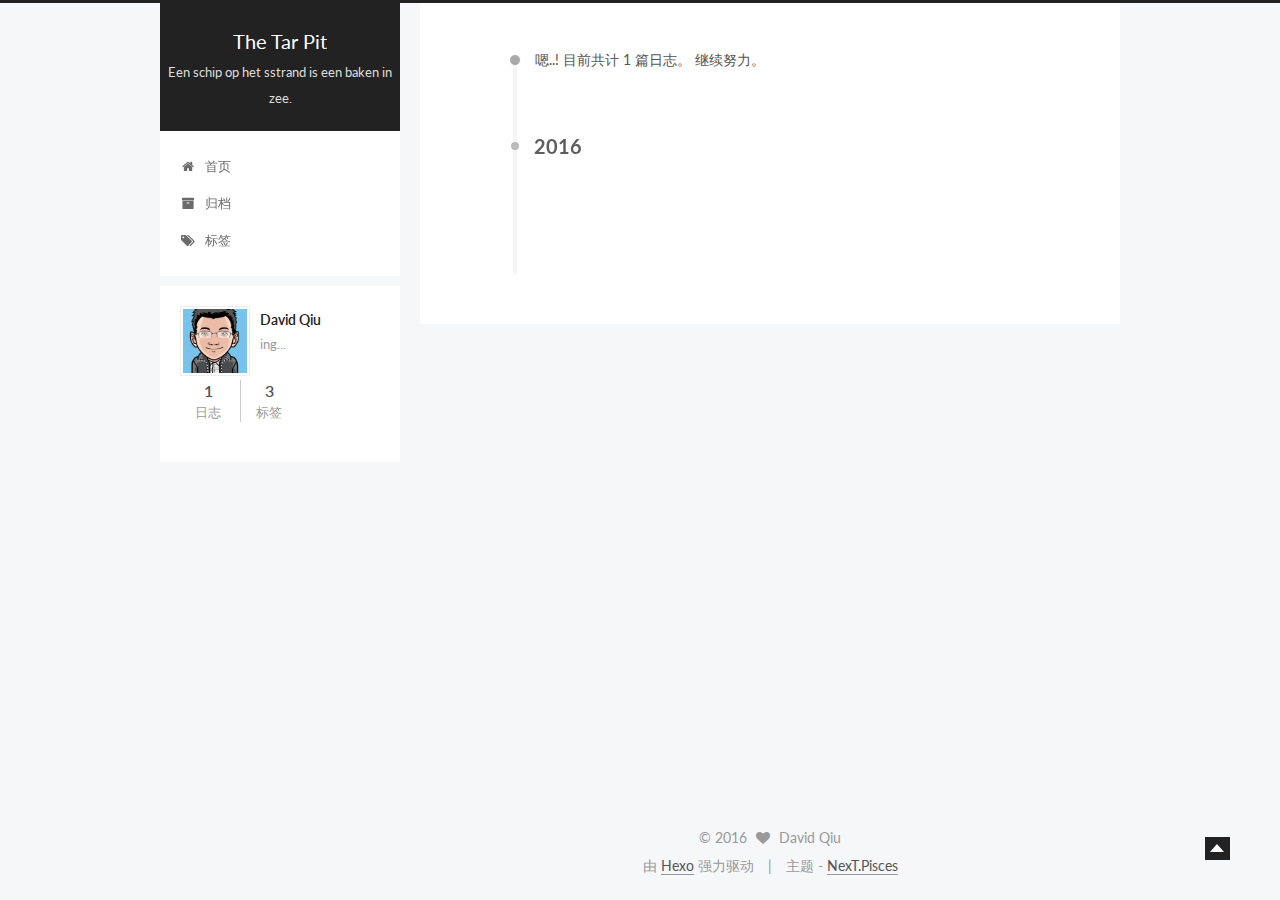
==== commit 26d2e77b: "Site updated: 2016-03-12 23:46:56" ====
--- a/archives/index.html
+++ b/archives/index.html
@@ -288,18 +288,11 @@
           </div>
           
           
-            <div class="site-state-item site-state-categories">
-              
-                <span class="site-state-item-count">1</span>
-                <span class="site-state-item-name">分类</span>
-              
-            </div>
-          
 
           
             <div class="site-state-item site-state-tags">
               <a href="/tags">
-                <span class="site-state-item-count">2</span>
+                <span class="site-state-item-count">3</span>
                 <span class="site-state-item-name">标签</span>
               </a>
             </div>
--- a/css/main.css
+++ b/css/main.css
@@ -1545,7 +1545,7 @@
   width: 4px;
   height: 4px;
   border-radius: 50%;
-  background: #ba8b11;
+  background: #9aff66;
 }
 .sidebar-nav {
   margin: 0 0 20px;
